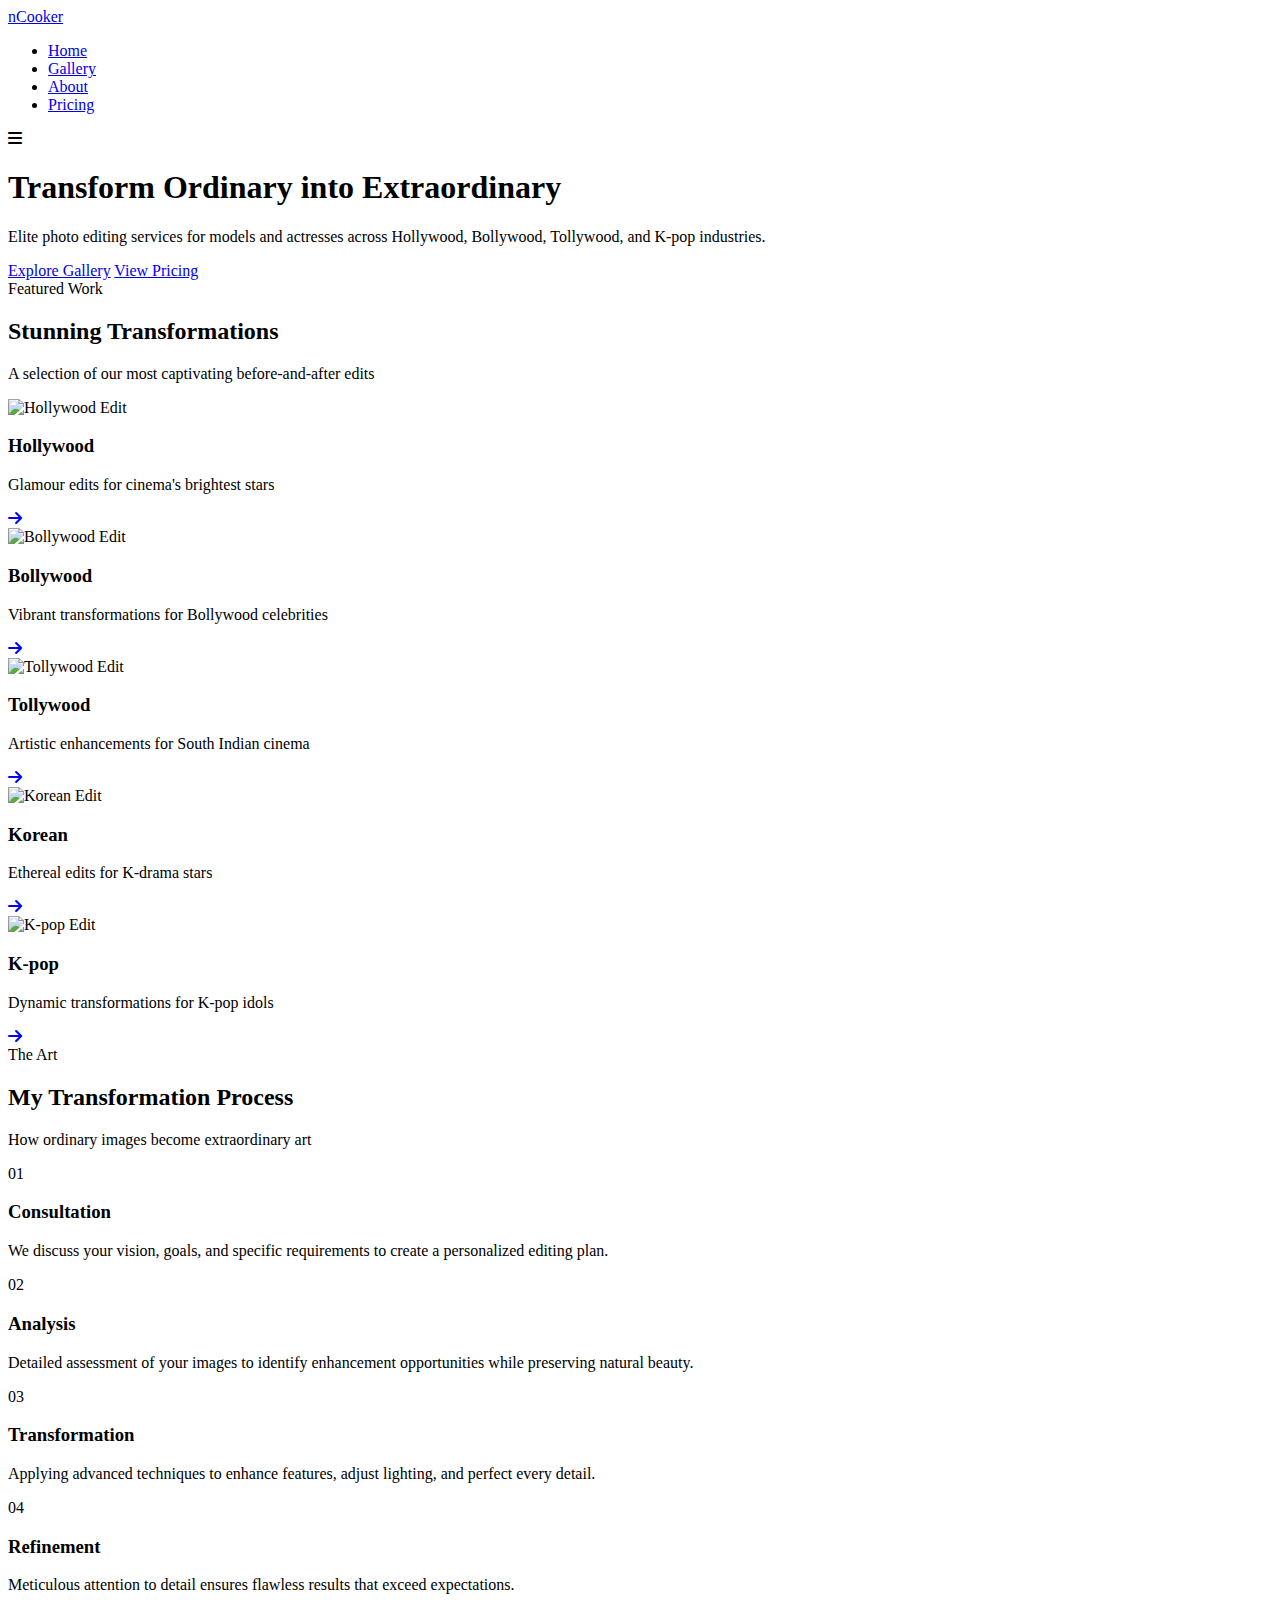
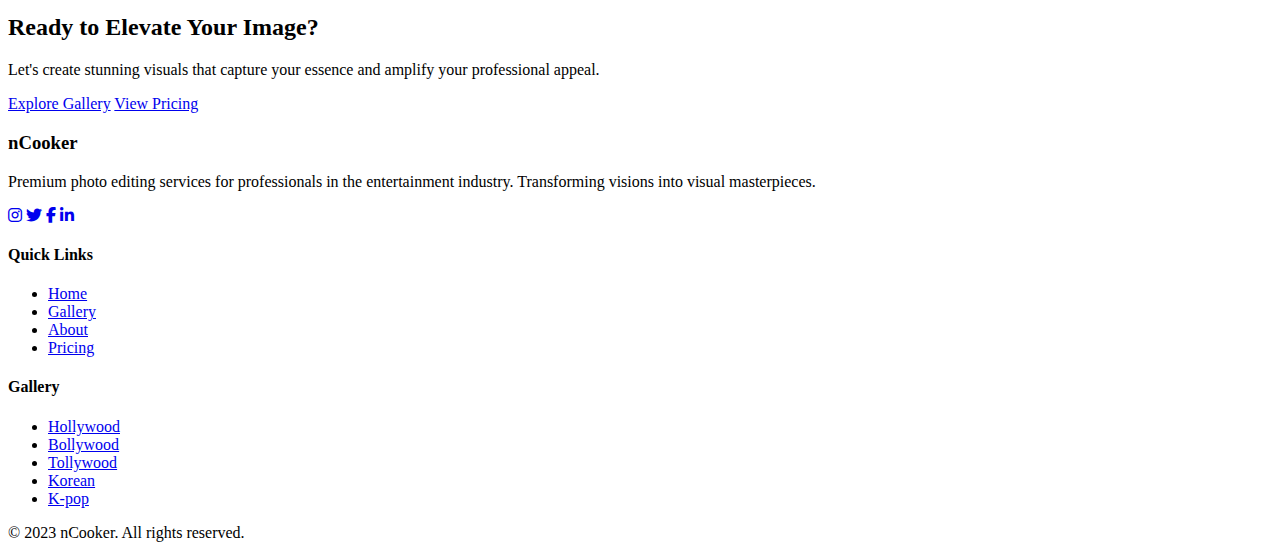
==== index.html @ 72a2731b "Add files via upload" ====
<!DOCTYPE html>
<html lang="en">
<head>
    <meta charset="UTF-8">
    <meta name="viewport" content="width=device-width, initial-scale=1.0">
    <title>nCooker | Photo Editing Portfolio</title>
    <meta name="description" content="Elite photo editing services for professional models and actresses across all major film industries.">
    
    <link rel="stylesheet" href="css/main.css">
    <link rel="stylesheet" href="css/home.css">
    <link rel="stylesheet" href="https://cdnjs.cloudflare.com/ajax/libs/font-awesome/6.4.0/css/all.min.css">
</head>
<body>
    <!-- Navigation -->
    <nav id="main-nav">
        <div class="nav-container">
            <a href="index.html" class="logo">n<span>Cooker</span></a>
            <ul class="nav-links">
                <li><a href="index.html" class="active">Home</a></li>
                <li><a href="gallery.html">Gallery</a></li>
                <li><a href="about.html">About</a></li>
                <li><a href="pricing.html">Pricing</a></li>
            </ul>
            <div class="menu-toggle">
                <i class="fas fa-bars"></i>
            </div>
        </div>
    </nav>

    <!-- Hero Section -->
    <section class="hero">
        <div class="hero-content">
            <h1><span class="highlight">Transform</span> Ordinary into <span class="highlight">Extraordinary</span></h1>
            <p>Elite photo editing services for models and actresses across Hollywood, Bollywood, Tollywood, and K-pop industries.</p>
            <div class="hero-cta">
                <a href="gallery.html" class="btn btn-primary">Explore Gallery</a>
                <a href="pricing.html" class="btn btn-secondary">View Pricing</a>
            </div>
        </div>
        <div class="hero-overlay"></div>
    </section>

    <!-- Portfolio Preview -->
    <section class="portfolio-preview">
        <div class="section-header">
            <span class="section-tag">Featured Work</span>
            <h2 class="section-title">Stunning Transformations</h2>
            <p class="section-subtitle">A selection of our most captivating before-and-after edits</p>
        </div>
        <div class="preview-grid">
            <!-- Preview items would link to respective pages in the gallery -->
            <div class="preview-item">
                <img src="images/hollywood-preview.jpg" alt="Hollywood Edit" class="preview-img">
                <div class="preview-overlay">
                    <h3>Hollywood</h3>
                    <p>Glamour edits for cinema's brightest stars</p>
                    <a href="gallery.html#hollywood" class="preview-link"><i class="fas fa-arrow-right"></i></a>
                </div>
            </div>
            <div class="preview-item">
                <img src="images/bollywood-preview.jpg" alt="Bollywood Edit" class="preview-img">
                <div class="preview-overlay">
                    <h3>Bollywood</h3>
                    <p>Vibrant transformations for Bollywood celebrities</p>
                    <a href="gallery.html#bollywood" class="preview-link"><i class="fas fa-arrow-right"></i></a>
                </div>
            </div>
            <div class="preview-item">
                <img src="images/tollywood-preview.jpg" alt="Tollywood Edit" class="preview-img">
                <div class="preview-overlay">
                    <h3>Tollywood</h3>
                    <p>Artistic enhancements for South Indian cinema</p>
                    <a href="gallery.html#tollywood" class="preview-link"><i class="fas fa-arrow-right"></i></a>
                </div>
            </div>
            <div class="preview-item">
                <img src="images/korean-preview.jpg" alt="Korean Edit" class="preview-img">
                <div class="preview-overlay">
                    <h3>Korean</h3>
                    <p>Ethereal edits for K-drama stars</p>
                    <a href="gallery.html#korean" class="preview-link"><i class="fas fa-arrow-right"></i></a>
                </div>
            </div>
            <div class="preview-item">
                <img src="images/kpop-preview.jpg" alt="K-pop Edit" class="preview-img">
                <div class="preview-overlay">
                    <h3>K-pop</h3>
                    <p>Dynamic transformations for K-pop idols</p>
                    <a href="gallery.html#kpop" class="preview-link"><i class="fas fa-arrow-right"></i></a>
                </div>
            </div>
        </div>
    </section>

    <!-- Process Section -->
    <section class="process-section">
        <div class="section-header dark">
            <span class="section-tag">The Art</span>
            <h2 class="section-title">My Transformation Process</h2>
            <p class="section-subtitle">How ordinary images become extraordinary art</p>
        </div>
        
        <div class="process-steps">
            <div class="step">
                <div class="step-number">01</div>
                <div class="step-content">
                    <h3>Consultation</h3>
                    <p>We discuss your vision, goals, and specific requirements to create a personalized editing plan.</p>
                </div>
            </div>
            <div class="step">
                <div class="step-number">02</div>
                <div class="step-content">
                    <h3>Analysis</h3>
                    <p>Detailed assessment of your images to identify enhancement opportunities while preserving natural beauty.</p>
                </div>
            </div>
            <div class="step">
                <div class="step-number">03</div>
                <div class="step-content">
                    <h3>Transformation</h3>
                    <p>Applying advanced techniques to enhance features, adjust lighting, and perfect every detail.</p>
                </div>
            </div>
            <div class="step">
                <div class="step-number">04</div>
                <div class="step-content">
                    <h3>Refinement</h3>
                    <p>Meticulous attention to detail ensures flawless results that exceed expectations.</p>
                </div>
            </div>
        </div>
    </section>

    <!-- Call to Action -->
    <section class="cta">
        <div class="cta-content">
            <h2>Ready to Elevate Your Image?</h2>
            <p>Let's create stunning visuals that capture your essence and amplify your professional appeal.</p>
            <div class="cta-buttons">
                <a href="gallery.html" class="btn btn-primary">Explore Gallery</a>
                <a href="pricing.html" class="btn btn-secondary">View Pricing</a>
            </div>
        </div>
    </section>

    <!-- Footer -->
    <footer>
        <div class="footer-content">
            <div class="footer-brand">
                <h3>nCooker</h3>
                <p>Premium photo editing services for professionals in the entertainment industry. Transforming visions into visual masterpieces.</p>
                <div class="social-links">
                    <a href="#"><i class="fab fa-instagram"></i></a>
                    <a href="#"><i class="fab fa-twitter"></i></a>
                    <a href="#"><i class="fab fa-facebook-f"></i></a>
                    <a href="#"><i class="fab fa-linkedin-in"></i></a>
                </div>
            </div>
            <div class="footer-links">
                <h4>Quick Links</h4>
                <ul>
                    <li><a href="index.html">Home</a></li>
                    <li><a href="gallery.html">Gallery</a></li>
                    <li><a href="about.html">About</a></li>
                    <li><a href="pricing.html">Pricing</a></li>
                </ul>
            </div>
            <div class="footer-links">
                <h4>Gallery</h4>
                <ul>
                    <li><a href="gallery.html#hollywood">Hollywood</a></li>
                    <li><a href="gallery.html#bollywood">Bollywood</a></li>
                    <li><a href="gallery.html#tollywood">Tollywood</a></li>
                    <li><a href="gallery.html#korean">Korean</a></li>
                    <li><a href="gallery.html#kpop">K-pop</a></li>
                </ul>
            </div>
        </div>
        <div class="footer-bottom">
            <p>&copy; 2023 nCooker. All rights reserved.</p>
        </div>
    </footer>

    <script src="js/main.js"></script>
</body>
</html>
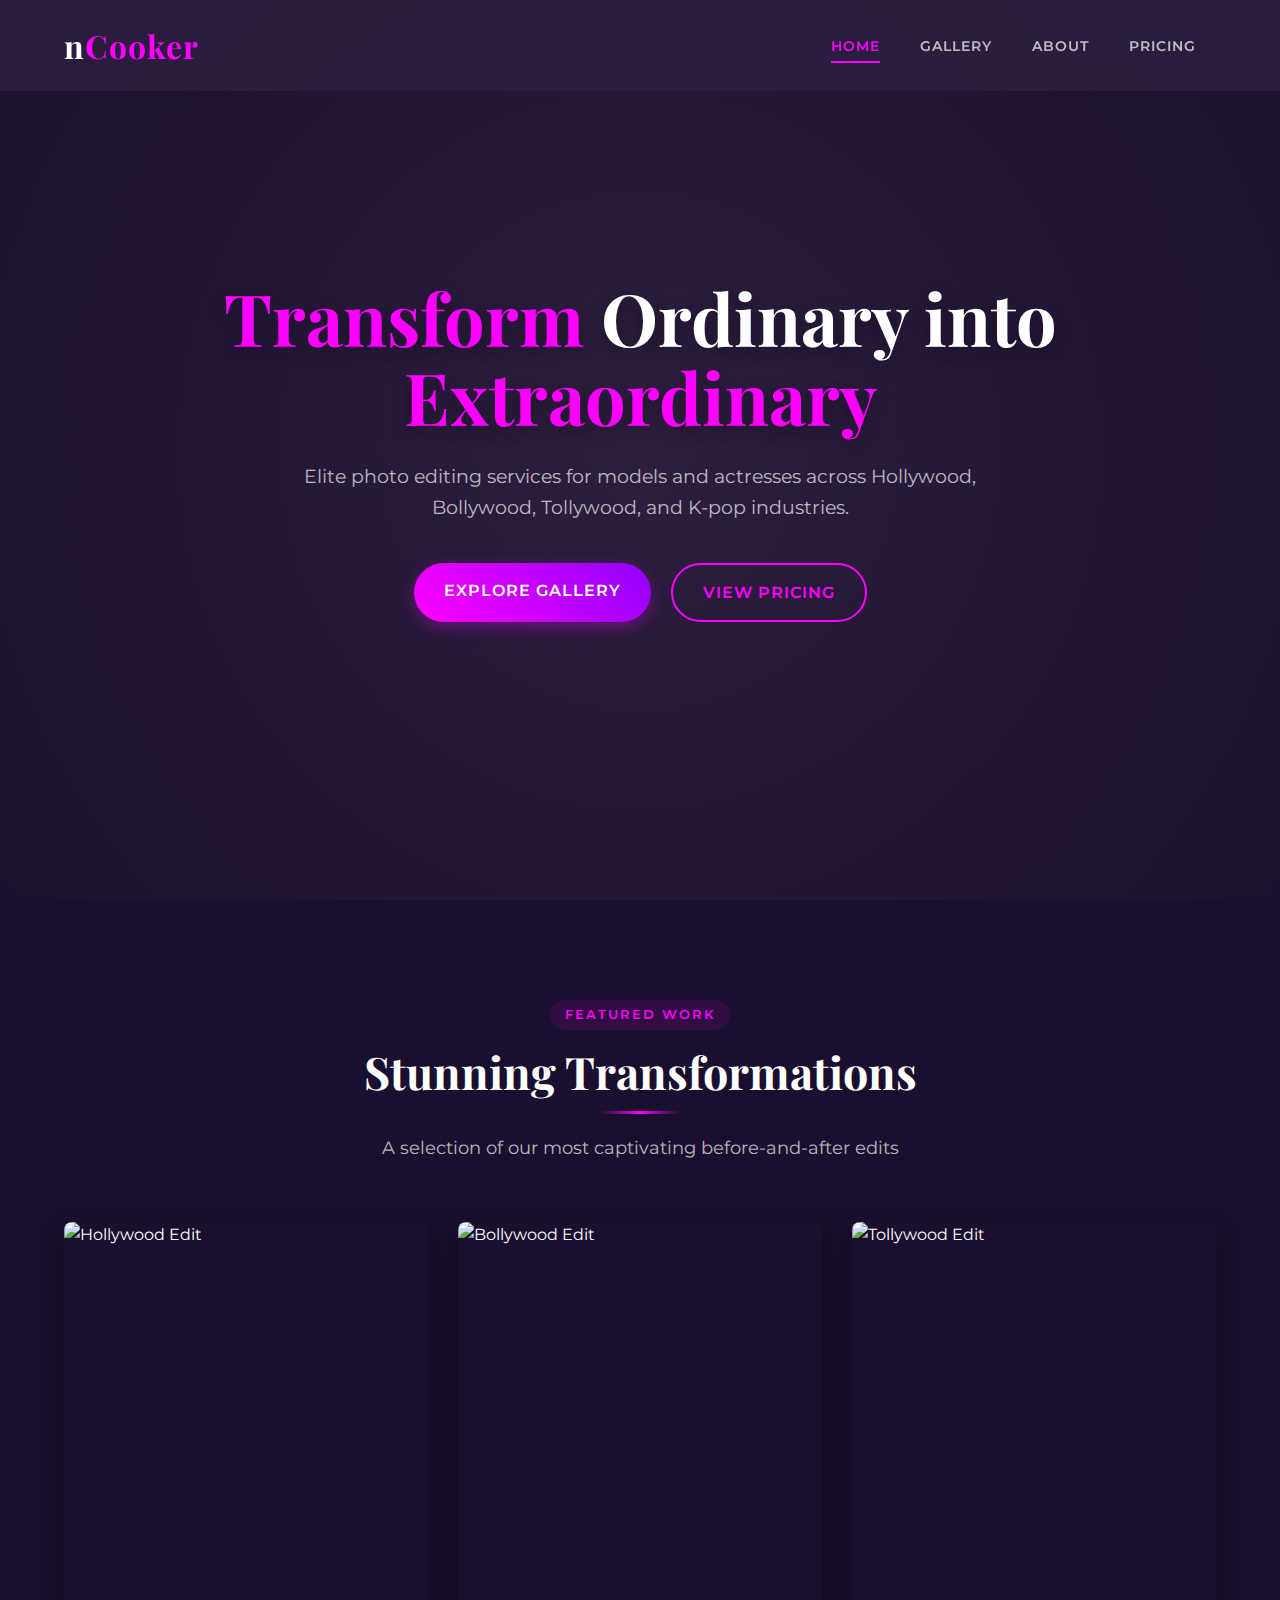
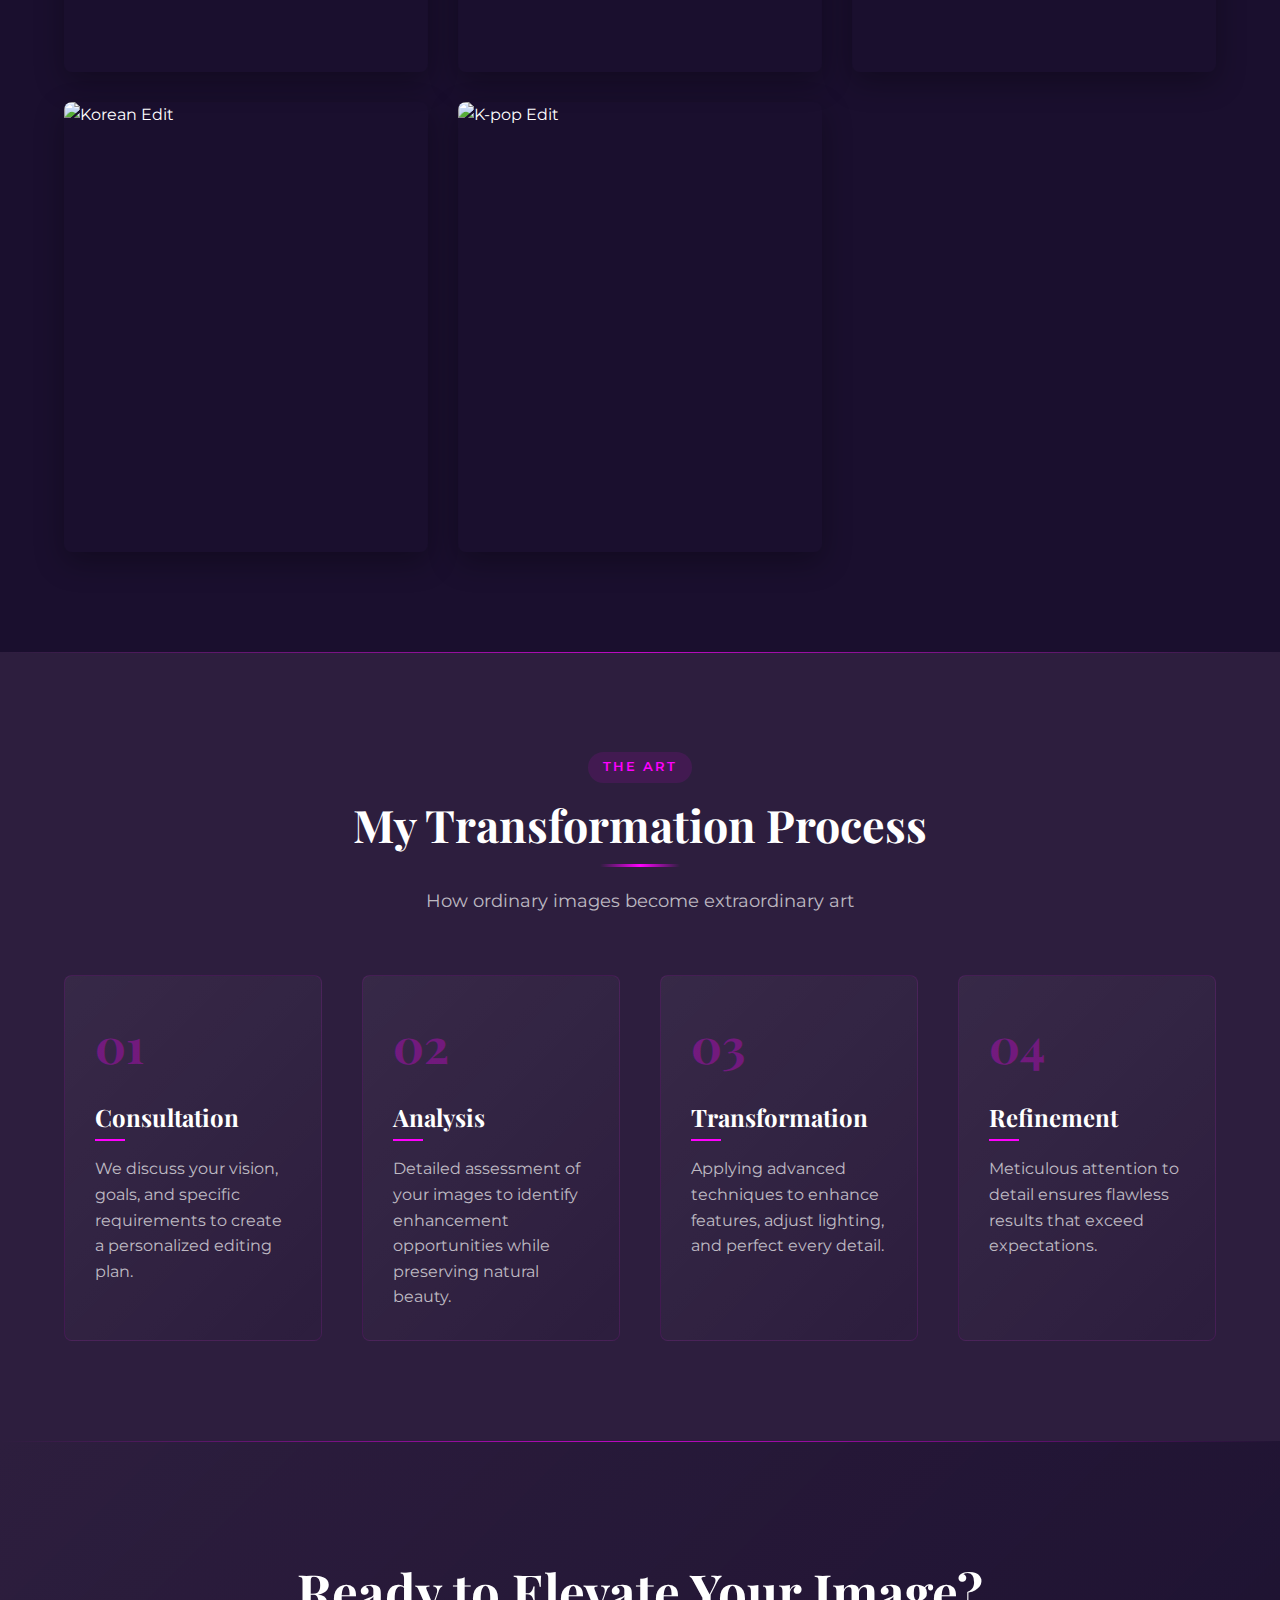
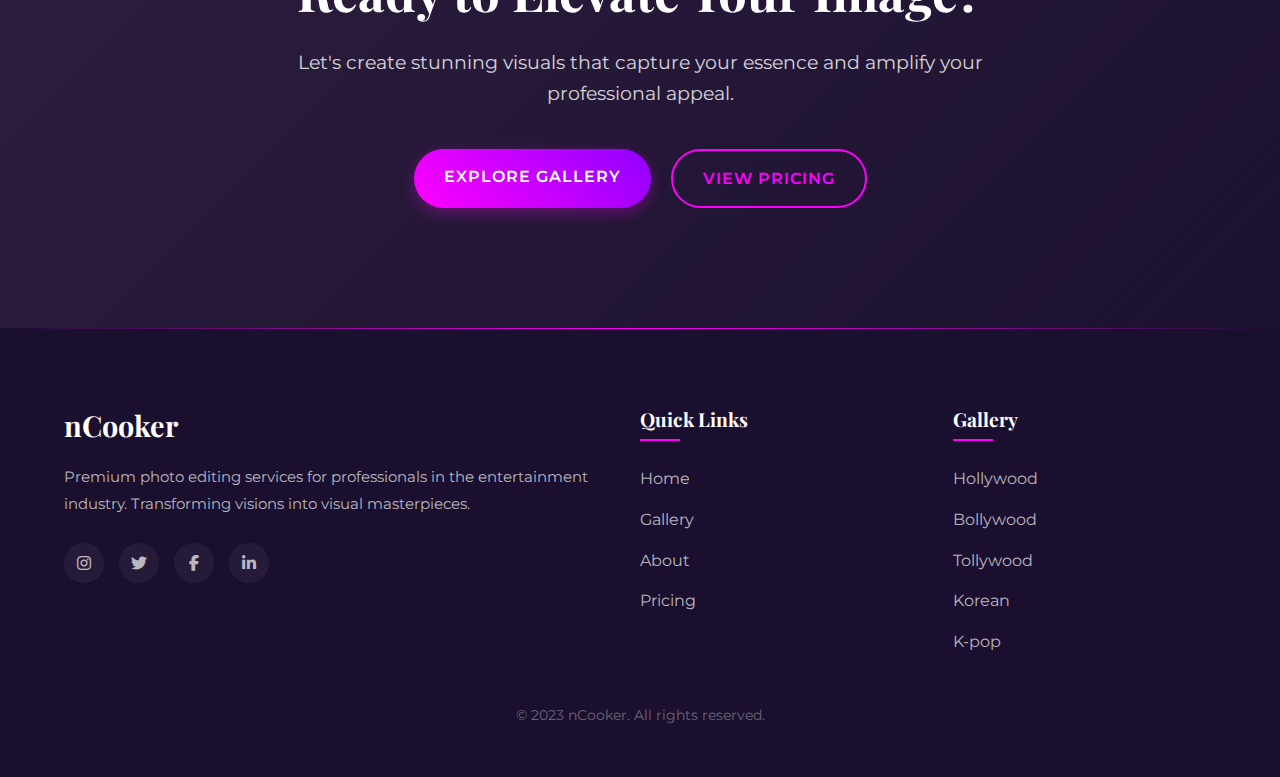
==== commit 3cebbd29: "Fix CSS file path casing in index.html" ====
--- a/index.html
+++ b/index.html
@@ -6,8 +6,8 @@
     <title>nCooker | Photo Editing Portfolio</title>
     <meta name="description" content="Elite photo editing services for professional models and actresses across all major film industries.">
     
-    <link rel="stylesheet" href="css/main.css">
-    <link rel="stylesheet" href="css/home.css">
+    <link rel="stylesheet" href="CSS/main.css">
+    <link rel="stylesheet" href="CSS/home.css">
     <link rel="stylesheet" href="https://cdnjs.cloudflare.com/ajax/libs/font-awesome/6.4.0/css/all.min.css">
 </head>
 <body>
--- a/CSS/main.css
+++ b/CSS/main.css
@@ -0,0 +1,472 @@
+/* Base Styles for nCooker Portfolio Website */
+@import url('https://fonts.googleapis.com/css2?family=Playfair+Display:wght@400;700&family=Montserrat:wght@300;400;600;700&display=swap');
+
+:root {
+    --dark-purple: #2D1E3E;
+    --darker-purple: #1A0F2E;
+    --magenta: #FF00FF;
+    --dark-magenta: #D100D1;
+    --light-magenta: rgba(255, 0, 255, 0.7);
+    --very-light-magenta: rgba(255, 0, 255, 0.2);
+    --text-color: #fff;
+    --text-color-muted: rgba(255, 255, 255, 0.7);
+    --section-padding: 100px 0;
+    --container-width: 90%;
+    --container-max-width: 1200px;
+    --border-radius: 8px;
+    --transition: all 0.3s ease;
+}
+
+/* Reset and Base Styles */
+* {
+    margin: 0;
+    padding: 0;
+    box-sizing: border-box;
+}
+
+html {
+    scroll-behavior: smooth;
+}
+
+body {
+    font-family: 'Montserrat', sans-serif;
+    background-color: var(--dark-purple);
+    color: var(--text-color);
+    line-height: 1.6;
+    overflow-x: hidden;
+    font-size: 16px;
+}
+
+h1, h2, h3, h4, h5, h6 {
+    font-family: 'Playfair Display', serif;
+    font-weight: 700;
+    line-height: 1.2;
+    margin-bottom: 20px;
+}
+
+p {
+    margin-bottom: 20px;
+}
+
+a {
+    color: var(--text-color);
+    text-decoration: none;
+    transition: var(--transition);
+}
+
+img {
+    max-width: 100%;
+    display: block;
+    user-select: none;
+    -webkit-user-drag: none;
+    -moz-user-select: none;
+    -ms-user-select: none;
+}
+
+ul {
+    list-style: none;
+}
+
+.container {
+    width: var(--container-width);
+    max-width: var(--container-max-width);
+    margin: 0 auto;
+    padding: 0 15px;
+}
+
+.highlight {
+    color: var(--magenta);
+    position: relative;
+}
+
+/* Button Styles */
+.btn {
+    display: inline-block;
+    padding: 15px 30px;
+    border-radius: 30px;
+    font-size: 1rem;
+    font-weight: 600;
+    text-transform: uppercase;
+    letter-spacing: 1px;
+    cursor: pointer;
+    transition: var(--transition);
+    text-align: center;
+}
+
+.btn-large {
+    padding: 18px 36px;
+    font-size: 1.1rem;
+}
+
+.btn-primary {
+    background: linear-gradient(45deg, var(--magenta), #9000FF);
+    color: white;
+    box-shadow: 0 5px 15px rgba(255, 0, 255, 0.3);
+    border: none;
+}
+
+.btn-primary:hover {
+    transform: translateY(-3px);
+    box-shadow: 0 8px 20px rgba(255, 0, 255, 0.5);
+}
+
+.btn-secondary {
+    background-color: transparent;
+    border: 2px solid var(--magenta);
+    color: var(--magenta);
+}
+
+.btn-secondary:hover {
+    background-color: var(--magenta);
+    color: white;
+    transform: translateY(-3px);
+}
+
+/* Section Headings */
+.section-header {
+    text-align: center;
+    margin-bottom: 60px;
+}
+
+.section-tag {
+    display: inline-block;
+    background-color: rgba(255, 0, 255, 0.1);
+    color: var(--magenta);
+    padding: 5px 15px;
+    border-radius: 20px;
+    font-size: 0.8rem;
+    text-transform: uppercase;
+    letter-spacing: 2px;
+    margin-bottom: 15px;
+    font-weight: 600;
+}
+
+.section-title {
+    font-size: 2.8rem;
+    margin-bottom: 20px;
+    position: relative;
+    padding-bottom: 15px;
+}
+
+.section-title::after {
+    content: '';
+    position: absolute;
+    bottom: 0;
+    left: 50%;
+    transform: translateX(-50%);
+    width: 80px;
+    height: 3px;
+    background: linear-gradient(to right, transparent, var(--magenta), transparent);
+}
+
+.section-subtitle {
+    font-size: 1.1rem;
+    max-width: 700px;
+    margin: 0 auto;
+    color: var(--text-color-muted);
+}
+
+/* Navigation */
+#main-nav {
+    position: fixed;
+    top: 0;
+    width: 100%;
+    background-color: rgba(45, 30, 62, 0.85);
+    backdrop-filter: blur(10px);
+    -webkit-backdrop-filter: blur(10px);
+    padding: 20px 0;
+    z-index: 1000;
+    transition: var(--transition);
+}
+
+#main-nav.scrolled {
+    padding: 12px 0;
+    background-color: rgba(26, 15, 46, 0.95);
+    box-shadow: 0 5px 15px rgba(0, 0, 0, 0.2);
+}
+
+.nav-container {
+    width: var(--container-width);
+    max-width: var(--container-max-width);
+    margin: 0 auto;
+    display: flex;
+    justify-content: space-between;
+    align-items: center;
+}
+
+.logo {
+    font-family: 'Playfair Display', serif;
+    font-size: 2rem;
+    font-weight: 700;
+    color: var(--text-color);
+    position: relative;
+    letter-spacing: 1px;
+}
+
+.logo span {
+    color: var(--magenta);
+}
+
+.logo::after {
+    content: '';
+    position: absolute;
+    width: 0;
+    height: 2px;
+    bottom: -5px;
+    left: 0;
+    background-color: var(--magenta);
+    transition: var(--transition);
+}
+
+.logo:hover::after {
+    width: 100%;
+}
+
+.nav-links {
+    display: flex;
+}
+
+.nav-links li {
+    margin: 0 20px;
+}
+
+.nav-links a {
+    color: var(--text-color-muted);
+    font-weight: 600;
+    text-transform: uppercase;
+    letter-spacing: 1px;
+    font-size: 0.9rem;
+    position: relative;
+}
+
+.nav-links a:hover, 
+.nav-links a.active {
+    color: var(--magenta);
+}
+
+.nav-links a::after {
+    content: '';
+    position: absolute;
+    bottom: -8px;
+    left: 0;
+    width: 0;
+    height: 2px;
+    background-color: var(--magenta);
+    transition: var(--transition);
+}
+
+.nav-links a:hover::after,
+.nav-links a.active::after {
+    width: 100%;
+}
+
+.menu-toggle {
+    display: none;
+    cursor: pointer;
+    font-size: 1.5rem;
+}
+
+/* Footer Styles */
+footer {
+    background-color: var(--darker-purple);
+    padding: 80px 0 30px;
+    position: relative;
+}
+
+footer::before {
+    content: '';
+    position: absolute;
+    top: 0;
+    left: 0;
+    right: 0;
+    height: 1px;
+    background: linear-gradient(to right, transparent, var(--magenta), transparent);
+}
+
+.footer-content {
+    width: var(--container-width);
+    max-width: var(--container-max-width);
+    margin: 0 auto;
+    display: grid;
+    grid-template-columns: 2fr 1fr 1fr;
+    gap: 50px;
+}
+
+.footer-brand h3 {
+    font-size: 1.8rem;
+    margin-bottom: 20px;
+}
+
+.footer-brand p {
+    color: var(--text-color-muted);
+    line-height: 1.8;
+    margin-bottom: 25px;
+    font-size: 0.95rem;
+}
+
+.social-links {
+    display: flex;
+    gap: 15px;
+}
+
+.social-links a {
+    display: inline-flex;
+    align-items: center;
+    justify-content: center;
+    width: 40px;
+    height: 40px;
+    background-color: rgba(255, 255, 255, 0.05);
+    border-radius: 50%;
+    color: var(--text-color-muted);
+    transition: var(--transition);
+}
+
+.social-links a:hover {
+    background-color: var(--magenta);
+    color: white;
+    transform: translateY(-3px);
+    box-shadow: 0 5px 15px rgba(255, 0, 255, 0.3);
+}
+
+.footer-links h4 {
+    font-size: 1.2rem;
+    margin-bottom: 25px;
+    position: relative;
+    display: inline-block;
+    padding-bottom: 10px;
+}
+
+.footer-links h4::after {
+    content: '';
+    position: absolute;
+    bottom: 0;
+    left: 0;
+    width: 40px;
+    height: 2px;
+    background-color: var(--magenta);
+}
+
+.footer-links ul {
+    display: flex;
+    flex-direction: column;
+    gap: 15px;
+}
+
+.footer-links a {
+    color: var(--text-color-muted);
+    transition: var(--transition);
+    position: relative;
+    padding-left: 0;
+}
+
+.footer-links a::before {
+    content: '›';
+    position: absolute;
+    left: -15px;
+    opacity: 0;
+    transition: var(--transition);
+    color: var(--magenta);
+}
+
+.footer-links a:hover {
+    color: var(--text-color);
+    padding-left: 15px;
+}
+
+.footer-links a:hover::before {
+    opacity: 1;
+    left: 0;
+}
+
+.footer-bottom {
+    text-align: center;
+    padding-top: 50px;
+    color: var(--text-color-muted);
+    opacity: 0.5;
+    font-size: 0.9rem;
+}
+
+/* Responsive Styles */
+@media screen and (max-width: 992px) {
+    .footer-content {
+        grid-template-columns: 1fr 1fr;
+        gap: 40px;
+    }
+    
+    .footer-brand {
+        grid-column: 1 / -1;
+    }
+    
+    .section-title {
+        font-size: 2.5rem;
+    }
+}
+
+@media screen and (max-width: 768px) {
+    #main-nav {
+        padding: 15px 0;
+    }
+    
+    .menu-toggle {
+        display: block;
+    }
+    
+    .nav-links {
+        position: absolute;
+        top: 100%;
+        left: 0;
+        width: 100%;
+        background-color: rgba(26, 15, 46, 0.97);
+        flex-direction: column;
+        align-items: center;
+        padding: 20px 0;
+        clip-path: polygon(0 0, 100% 0, 100% 0, 0 0);
+        transition: var(--transition);
+        border-bottom: 1px solid rgba(255, 0, 255, 0.1);
+    }
+    
+    .nav-links.active {
+        clip-path: polygon(0 0, 100% 0, 100% 100%, 0 100%);
+    }
+    
+    .nav-links li {
+        margin: 15px 0;
+    }
+    
+    .footer-content {
+        grid-template-columns: 1fr;
+    }
+    
+    .section-title {
+        font-size: 2.2rem;
+    }
+}
+
+@media screen and (max-width: 576px) {
+    .btn {
+        padding: 12px 25px;
+        font-size: 0.9rem;
+    }
+    
+    .section-title {
+        font-size: 2rem;
+    }
+}
+
+/* Animation Keyframes */
+@keyframes fadeIn {
+    from { opacity: 0; transform: translateY(20px); }
+    to { opacity: 1; transform: translateY(0); }
+}
+
+@keyframes pulse {
+    0% { transform: scale(1); }
+    50% { transform: scale(1.05); }
+    100% { transform: scale(1); }
+}
+
+@keyframes float {
+    0% { transform: translateY(0px); }
+    50% { transform: translateY(-10px); }
+    100% { transform: translateY(0px); }
+}
--- a/CSS/home.css
+++ b/CSS/home.css
@@ -0,0 +1,359 @@
+/* Home Page Specific Styles */
+
+/* Hero Section */
+.hero {
+    height: 100vh;
+    display: flex;
+    align-items: center;
+    justify-content: center;
+    position: relative;
+    overflow: hidden;
+    padding: 0 20px;
+    background: url('../images/hero-bg.jpg') center/cover no-repeat;
+}
+
+.hero-overlay {
+    position: absolute;
+    top: 0;
+    left: 0;
+    width: 100%;
+    height: 100%;
+    background: radial-gradient(circle at center, rgba(45, 30, 62, 0.7), rgba(26, 15, 46, 0.95));
+    z-index: 1;
+}
+
+.hero-content {
+    text-align: center;
+    max-width: 900px;
+    position: relative;
+    z-index: 2;
+    animation: fadeIn 1.5s ease;
+}
+
+.hero-content h1 {
+    font-size: 4.5rem;
+    margin-bottom: 25px;
+    text-shadow: 0 5px 15px rgba(0, 0, 0, 0.3);
+    line-height: 1.1;
+}
+
+.hero-content p {
+    font-size: 1.2rem;
+    margin-bottom: 40px;
+    max-width: 700px;
+    margin-left: auto;
+    margin-right: auto;
+    color: var(--text-color-muted);
+}
+
+.hero-cta {
+    display: flex;
+    justify-content: center;
+    gap: 20px;
+}
+
+/* Portfolio Preview */
+.portfolio-preview {
+    padding: var(--section-padding);
+    background-color: var(--darker-purple);
+    position: relative;
+}
+
+.preview-grid {
+    display: grid;
+    grid-template-columns: repeat(auto-fill, minmax(350px, 1fr));
+    gap: 30px;
+    width: var(--container-width);
+    max-width: var(--container-max-width);
+    margin: 0 auto;
+}
+
+.preview-item {
+    position: relative;
+    overflow: hidden;
+    border-radius: var(--border-radius);
+    box-shadow: 0 10px 30px rgba(0, 0, 0, 0.3);
+    transition: var(--transition);
+    cursor: pointer;
+    height: 450px;
+}
+
+.preview-item:hover {
+    transform: translateY(-10px);
+    box-shadow: 0 15px 40px rgba(255, 0, 255, 0.2);
+}
+
+.preview-img {
+    width: 100%;
+    height: 100%;
+    object-fit: cover;
+    transition: all 0.6s ease;
+}
+
+.preview-item:hover .preview-img {
+    transform: scale(1.1) rotate(2deg);
+}
+
+.preview-overlay {
+    position: absolute;
+    bottom: 0;
+    left: 0;
+    right: 0;
+    background: linear-gradient(to top, rgba(26, 15, 46, 0.95), transparent);
+    padding: 30px;
+    transform: translateY(100px);
+    transition: all 0.4s ease;
+    opacity: 0;
+}
+
+.preview-item:hover .preview-overlay {
+    transform: translateY(0);
+    opacity: 1;
+}
+
+.preview-overlay h3 {
+    margin-bottom: 10px;
+    font-size: 1.8rem;
+    color: rgba(255, 255, 255, 0.95);
+}
+
+.preview-overlay p {
+    margin-bottom: 15px;
+    color: var(--text-color-muted);
+}
+
+.preview-link {
+    display: inline-flex;
+    align-items: center;
+    justify-content: center;
+    width: 40px;
+    height: 40px;
+    background-color: var(--magenta);
+    border-radius: 50%;
+    color: white;
+    margin-top: 10px;
+    opacity: 0;
+    transform: translateX(-20px);
+    transition: all 0.3s 0.2s ease;
+}
+
+.preview-item:hover .preview-link {
+    opacity: 1;
+    transform: translateX(0);
+}
+
+.preview-link:hover {
+    transform: scale(1.1);
+    box-shadow: 0 0 15px var(--light-magenta);
+}
+
+/* Process Section */
+.process-section {
+    padding: var(--section-padding);
+    background-color: var(--dark-purple);
+    position: relative;
+}
+
+.process-section::before {
+    content: '';
+    position: absolute;
+    top: 0;
+    left: 0;
+    right: 0;
+    height: 1px;
+    background: linear-gradient(to right, transparent, var(--light-magenta), transparent);
+}
+
+.process-steps {
+    display: grid;
+    grid-template-columns: repeat(auto-fit, minmax(250px, 1fr));
+    gap: 40px;
+    width: var(--container-width);
+    max-width: var(--container-max-width);
+    margin: 0 auto;
+}
+
+.step {
+    background: linear-gradient(135deg, rgba(255, 255, 255, 0.05), transparent);
+    border-radius: var(--border-radius);
+    padding: 30px;
+    border: 1px solid rgba(255, 0, 255, 0.1);
+    transition: var(--transition);
+    position: relative;
+    z-index: 1;
+    overflow: hidden;
+}
+
+.step::before {
+    content: '';
+    position: absolute;
+    top: 0;
+    left: 0;
+    right: 0;
+    bottom: 0;
+    background: linear-gradient(135deg, rgba(255, 0, 255, 0.1), rgba(255, 0, 255, 0.05), transparent);
+    z-index: -1;
+    opacity: 0;
+    transition: var(--transition);
+    transform: translateY(100%);
+}
+
+.step:hover {
+    transform: translateY(-10px);
+    border-color: rgba(255, 0, 255, 0.3);
+    box-shadow: 0 10px 25px rgba(0, 0, 0, 0.1);
+}
+
+.step:hover::before {
+    opacity: 1;
+    transform: translateY(0);
+}
+
+.step-number {
+    font-family: 'Playfair Display', serif;
+    font-size: 3rem;
+    font-weight: 700;
+    color: var(--magenta);
+    opacity: 0.3;
+    margin-bottom: 20px;
+    transition: var(--transition);
+}
+
+.step:hover .step-number {
+    opacity: 0.7;
+}
+
+.step-content h3 {
+    margin-bottom: 15px;
+    font-size: 1.5rem;
+    position: relative;
+    display: inline-block;
+    padding-bottom: 10px;
+}
+
+.step-content h3::after {
+    content: '';
+    position: absolute;
+    bottom: 0;
+    left: 0;
+    width: 30px;
+    height: 2px;
+    background-color: var(--magenta);
+    transition: var(--transition);
+}
+
+.step:hover .step-content h3::after {
+    width: 100%;
+}
+
+.step-content p {
+    color: var(--text-color-muted);
+    margin-bottom: 0;
+}
+
+/* Call to Action */
+.cta {
+    padding: 120px 0;
+    text-align: center;
+    background: linear-gradient(135deg, rgba(45, 30, 62, 0.8), rgba(26, 15, 46, 0.9)),
+                url('../images/cta-bg.jpg') center/cover no-repeat fixed;
+    position: relative;
+}
+
+.cta::before {
+    content: '';
+    position: absolute;
+    top: 0;
+    left: 0;
+    right: 0;
+    height: 1px;
+    background: linear-gradient(to right, transparent, var(--light-magenta), transparent);
+}
+
+.cta-content {
+    max-width: 800px;
+    margin: 0 auto;
+    padding: 0 20px;
+}
+
+.cta h2 {
+    font-size: 3.2rem;
+    margin-bottom: 25px;
+}
+
+.cta p {
+    font-size: 1.2rem;
+    margin-bottom: 40px;
+    opacity: 0.8;
+}
+
+.cta-buttons {
+    display: flex;
+    justify-content: center;
+    gap: 20px;
+}
+
+/* Responsive Styles */
+@media screen and (max-width: 992px) {
+    .hero-content h1 {
+        font-size: 3.8rem;
+    }
+    
+    .preview-grid {
+        grid-template-columns: repeat(auto-fill, minmax(300px, 1fr));
+    }
+}
+
+@media screen and (max-width: 768px) {
+    .hero-content h1 {
+        font-size: 3.2rem;
+    }
+    
+    .hero-content p {
+        font-size: 1.1rem;
+    }
+    
+    .hero-cta {
+        flex-direction: column;
+        gap: 15px;
+        align-items: center;
+    }
+    
+    .hero-cta .btn {
+        width: 100%;
+        max-width: 300px;
+    }
+    
+    .cta h2 {
+        font-size: 2.8rem;
+    }
+    
+    .cta p {
+        font-size: 1.1rem;
+    }
+    
+    .cta-buttons {
+        flex-direction: column;
+        gap: 15px;
+        align-items: center;
+    }
+    
+    .cta-buttons .btn {
+        width: 100%;
+        max-width: 300px;
+    }
+}
+
+@media screen and (max-width: 576px) {
+    .hero-content h1 {
+        font-size: 2.8rem;
+    }
+    
+    .process-steps {
+        grid-template-columns: 1fr;
+    }
+    
+    .cta h2 {
+        font-size: 2.5rem;
+    }
+}
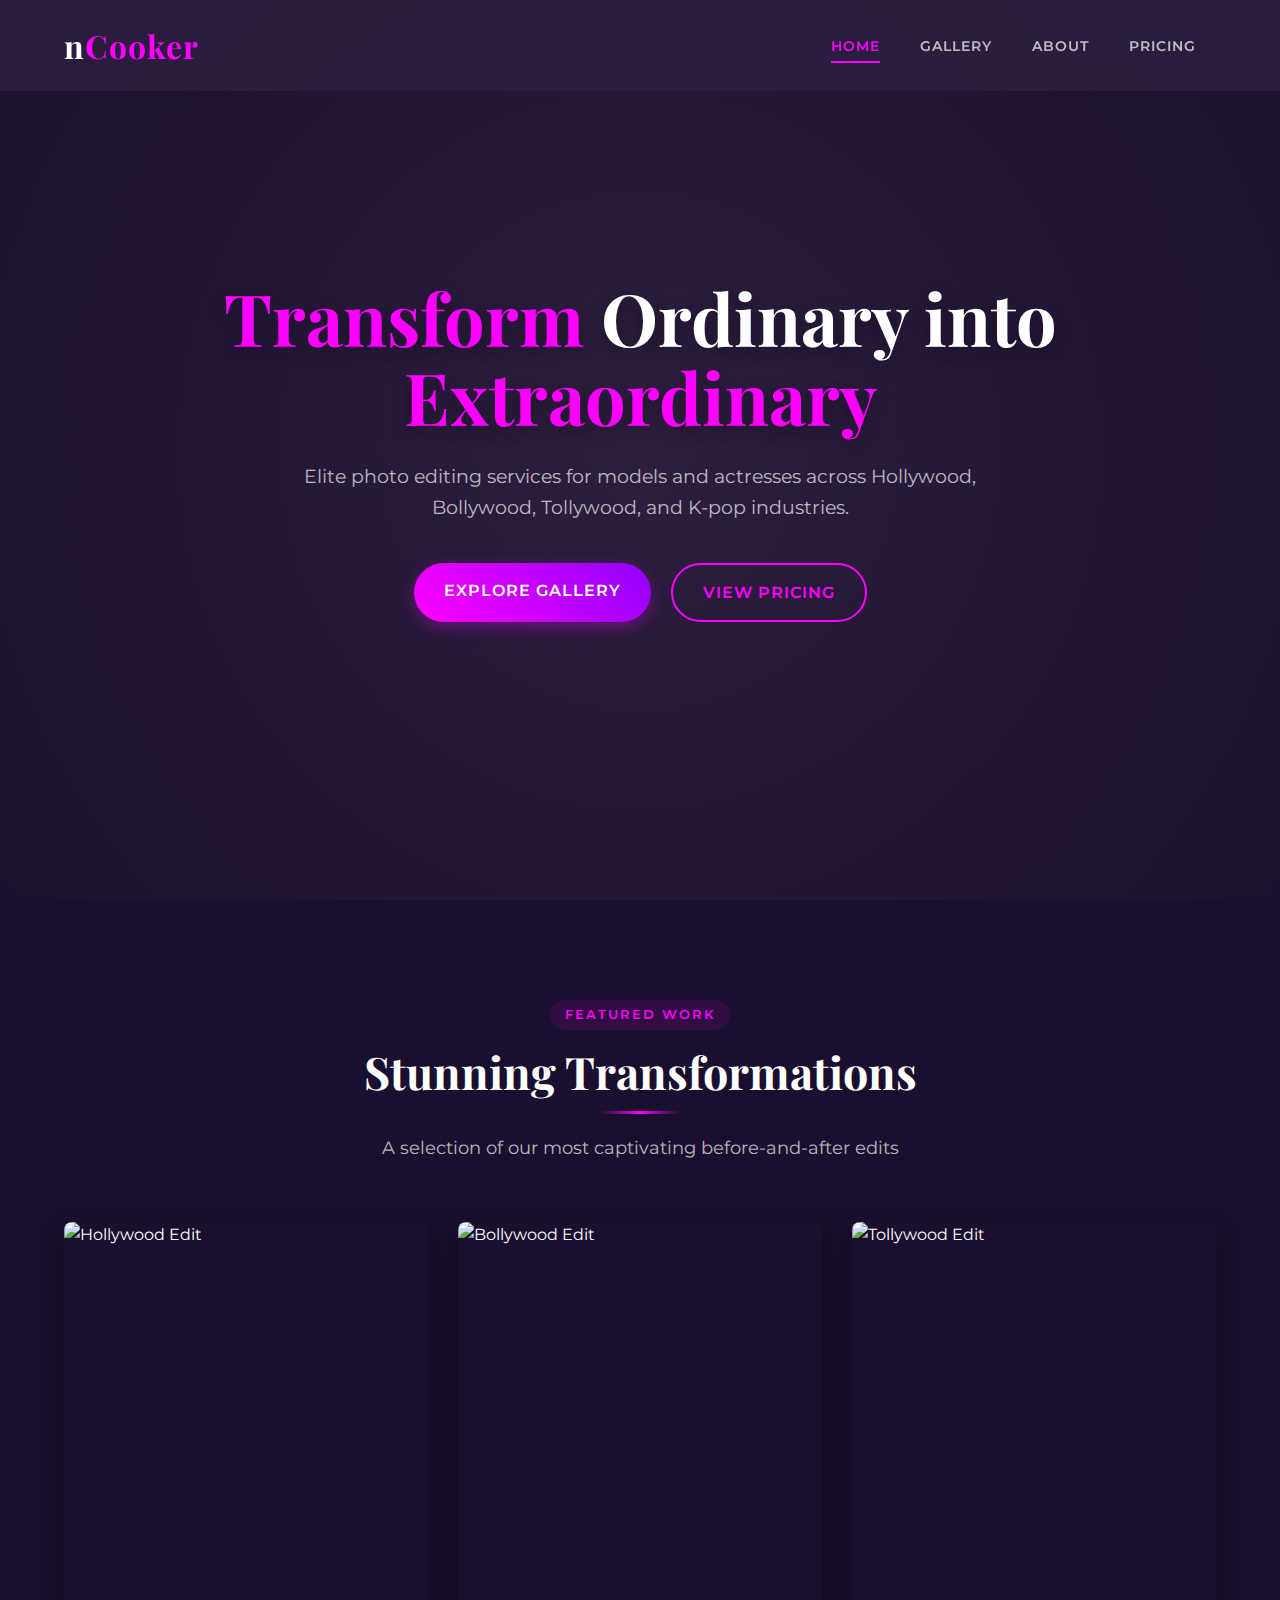
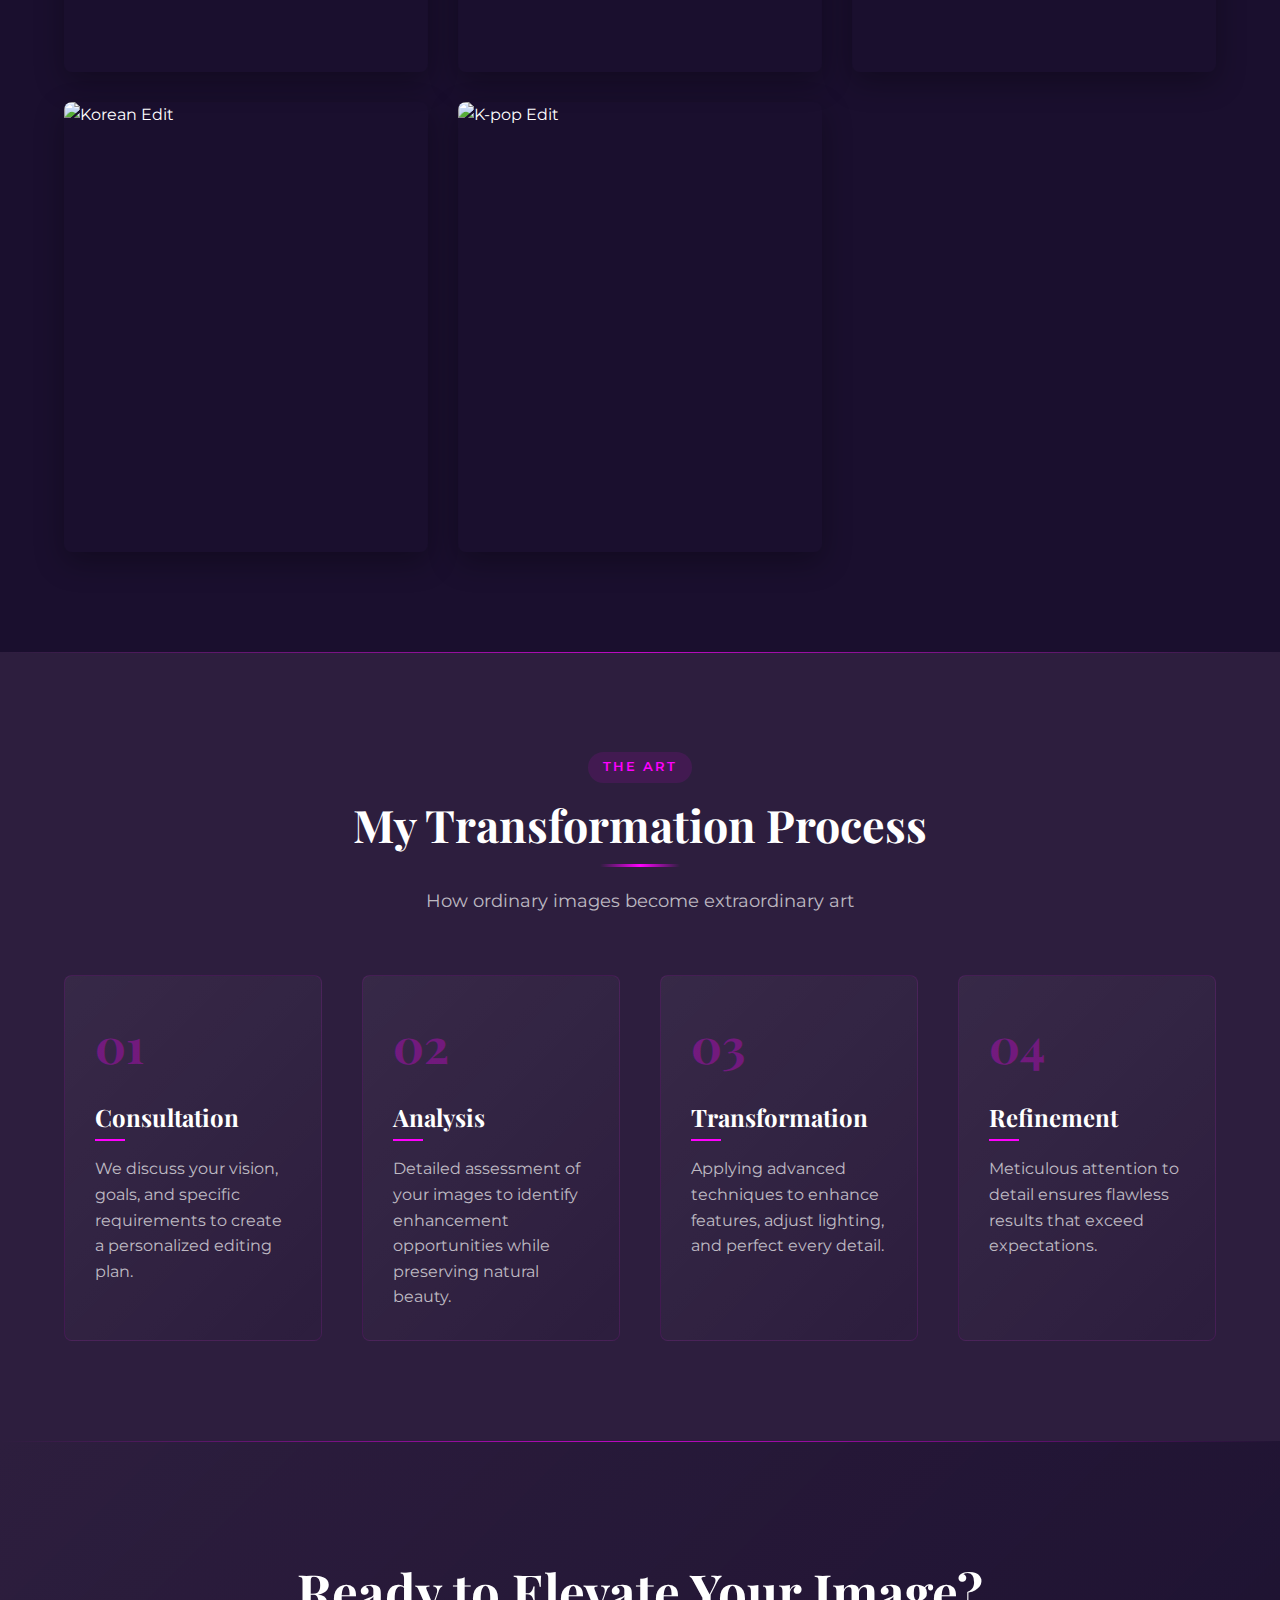
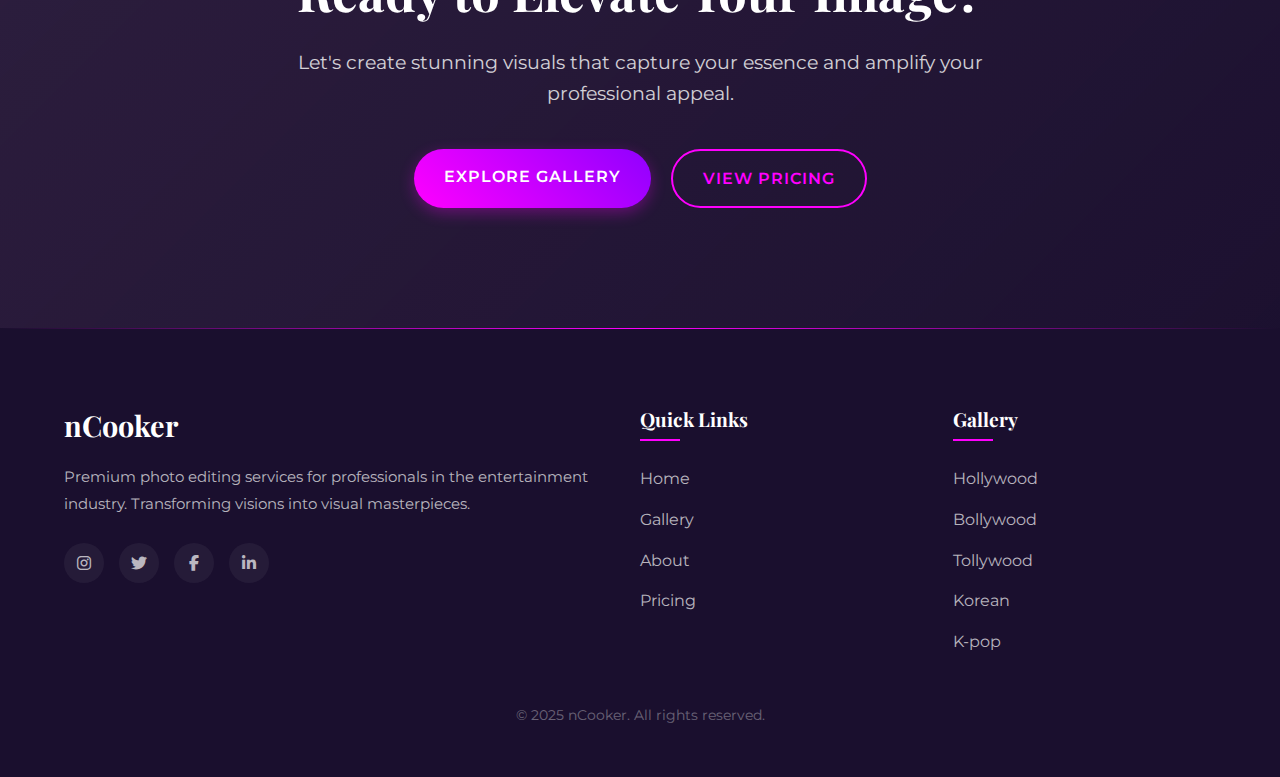
==== commit 7b405078: "Update file paths to use consistent casing and adjust footer copyright year" ====
--- a/index.html
+++ b/index.html
@@ -17,9 +17,9 @@
             <a href="index.html" class="logo">n<span>Cooker</span></a>
             <ul class="nav-links">
                 <li><a href="index.html" class="active">Home</a></li>
-                <li><a href="gallery.html">Gallery</a></li>
-                <li><a href="about.html">About</a></li>
-                <li><a href="pricing.html">Pricing</a></li>
+                <li><a href="Others/gallery.html">Gallery</a></li>
+                <li><a href="Others/about.html">About</a></li>
+                <li><a href="Others/pricing.html">Pricing</a></li>
             </ul>
             <div class="menu-toggle">
                 <i class="fas fa-bars"></i>
@@ -33,8 +33,8 @@
             <h1><span class="highlight">Transform</span> Ordinary into <span class="highlight">Extraordinary</span></h1>
             <p>Elite photo editing services for models and actresses across Hollywood, Bollywood, Tollywood, and K-pop industries.</p>
             <div class="hero-cta">
-                <a href="gallery.html" class="btn btn-primary">Explore Gallery</a>
-                <a href="pricing.html" class="btn btn-secondary">View Pricing</a>
+                <a href="Others/gallery.html" class="btn btn-primary">Explore Gallery</a>
+                <a href="Others/pricing.html" class="btn btn-secondary">View Pricing</a>
             </div>
         </div>
         <div class="hero-overlay"></div>
@@ -50,43 +50,43 @@
         <div class="preview-grid">
             <!-- Preview items would link to respective pages in the gallery -->
             <div class="preview-item">
-                <img src="images/hollywood-preview.jpg" alt="Hollywood Edit" class="preview-img">
+                <img src="Images/hollywood-preview.jpg" alt="Hollywood Edit" class="preview-img">
                 <div class="preview-overlay">
                     <h3>Hollywood</h3>
                     <p>Glamour edits for cinema's brightest stars</p>
-                    <a href="gallery.html#hollywood" class="preview-link"><i class="fas fa-arrow-right"></i></a>
+                    <a href="Others/gallery.html" class="preview-link"><i class="fas fa-arrow-right"></i></a>
                 </div>
             </div>
             <div class="preview-item">
-                <img src="images/bollywood-preview.jpg" alt="Bollywood Edit" class="preview-img">
+                <img src="Images/bollywood-preview.jpg" alt="Bollywood Edit" class="preview-img">
                 <div class="preview-overlay">
                     <h3>Bollywood</h3>
                     <p>Vibrant transformations for Bollywood celebrities</p>
-                    <a href="gallery.html#bollywood" class="preview-link"><i class="fas fa-arrow-right"></i></a>
+                    <a href="Others/gallery.html#bollywood" class="preview-link"><i class="fas fa-arrow-right"></i></a>
                 </div>
             </div>
             <div class="preview-item">
-                <img src="images/tollywood-preview.jpg" alt="Tollywood Edit" class="preview-img">
+                <img src="Images/tollywood-preview.jpg" alt="Tollywood Edit" class="preview-img">
                 <div class="preview-overlay">
                     <h3>Tollywood</h3>
                     <p>Artistic enhancements for South Indian cinema</p>
-                    <a href="gallery.html#tollywood" class="preview-link"><i class="fas fa-arrow-right"></i></a>
+                    <a href="Others/gallery.html#tollywood" class="preview-link"><i class="fas fa-arrow-right"></i></a>
                 </div>
             </div>
             <div class="preview-item">
-                <img src="images/korean-preview.jpg" alt="Korean Edit" class="preview-img">
+                <img src="Images/korean-preview.jpg" alt="Korean Edit" class="preview-img">
                 <div class="preview-overlay">
                     <h3>Korean</h3>
                     <p>Ethereal edits for K-drama stars</p>
-                    <a href="gallery.html#korean" class="preview-link"><i class="fas fa-arrow-right"></i></a>
+                    <a href="Others/gallery.html#korean" class="preview-link"><i class="fas fa-arrow-right"></i></a>
                 </div>
             </div>
             <div class="preview-item">
-                <img src="images/kpop-preview.jpg" alt="K-pop Edit" class="preview-img">
+                <img src="Images/kpop-preview.jpg" alt="K-pop Edit" class="preview-img">
                 <div class="preview-overlay">
                     <h3>K-pop</h3>
                     <p>Dynamic transformations for K-pop idols</p>
-                    <a href="gallery.html#kpop" class="preview-link"><i class="fas fa-arrow-right"></i></a>
+                    <a href="Others/gallery.html#kpop" class="preview-link"><i class="fas fa-arrow-right"></i></a>
                 </div>
             </div>
         </div>
@@ -138,8 +138,8 @@
             <h2>Ready to Elevate Your Image?</h2>
             <p>Let's create stunning visuals that capture your essence and amplify your professional appeal.</p>
             <div class="cta-buttons">
-                <a href="gallery.html" class="btn btn-primary">Explore Gallery</a>
-                <a href="pricing.html" class="btn btn-secondary">View Pricing</a>
+                <a href="Others/gallery.html" class="btn btn-primary">Explore Gallery</a>
+                <a href="Others/pricing.html" class="btn btn-secondary">View Pricing</a>
             </div>
         </div>
     </section>
@@ -161,27 +161,27 @@
                 <h4>Quick Links</h4>
                 <ul>
                     <li><a href="index.html">Home</a></li>
-                    <li><a href="gallery.html">Gallery</a></li>
-                    <li><a href="about.html">About</a></li>
-                    <li><a href="pricing.html">Pricing</a></li>
+                    <li><a href="Others/gallery.html">Gallery</a></li>
+                    <li><a href="Others/about.html">About</a></li>
+                    <li><a href="Others/pricing.html">Pricing</a></li>
                 </ul>
             </div>
             <div class="footer-links">
                 <h4>Gallery</h4>
                 <ul>
-                    <li><a href="gallery.html#hollywood">Hollywood</a></li>
-                    <li><a href="gallery.html#bollywood">Bollywood</a></li>
-                    <li><a href="gallery.html#tollywood">Tollywood</a></li>
-                    <li><a href="gallery.html#korean">Korean</a></li>
-                    <li><a href="gallery.html#kpop">K-pop</a></li>
+                    <li><a href="Others/gallery.html#hollywood">Hollywood</a></li>
+                    <li><a href="Others/gallery.html#bollywood">Bollywood</a></li>
+                    <li><a href="Others/gallery.html#tollywood">Tollywood</a></li>
+                    <li><a href="Others/gallery.html#korean">Korean</a></li>
+                    <li><a href="Others/gallery.html#kpop">K-pop</a></li>
                 </ul>
             </div>
         </div>
         <div class="footer-bottom">
-            <p>&copy; 2023 nCooker. All rights reserved.</p>
+            <p>&copy; 2025 nCooker. All rights reserved.</p>
         </div>
     </footer>
 
-    <script src="js/main.js"></script>
+    <script src="JS/main.js"></script>
 </body>
 </html>
